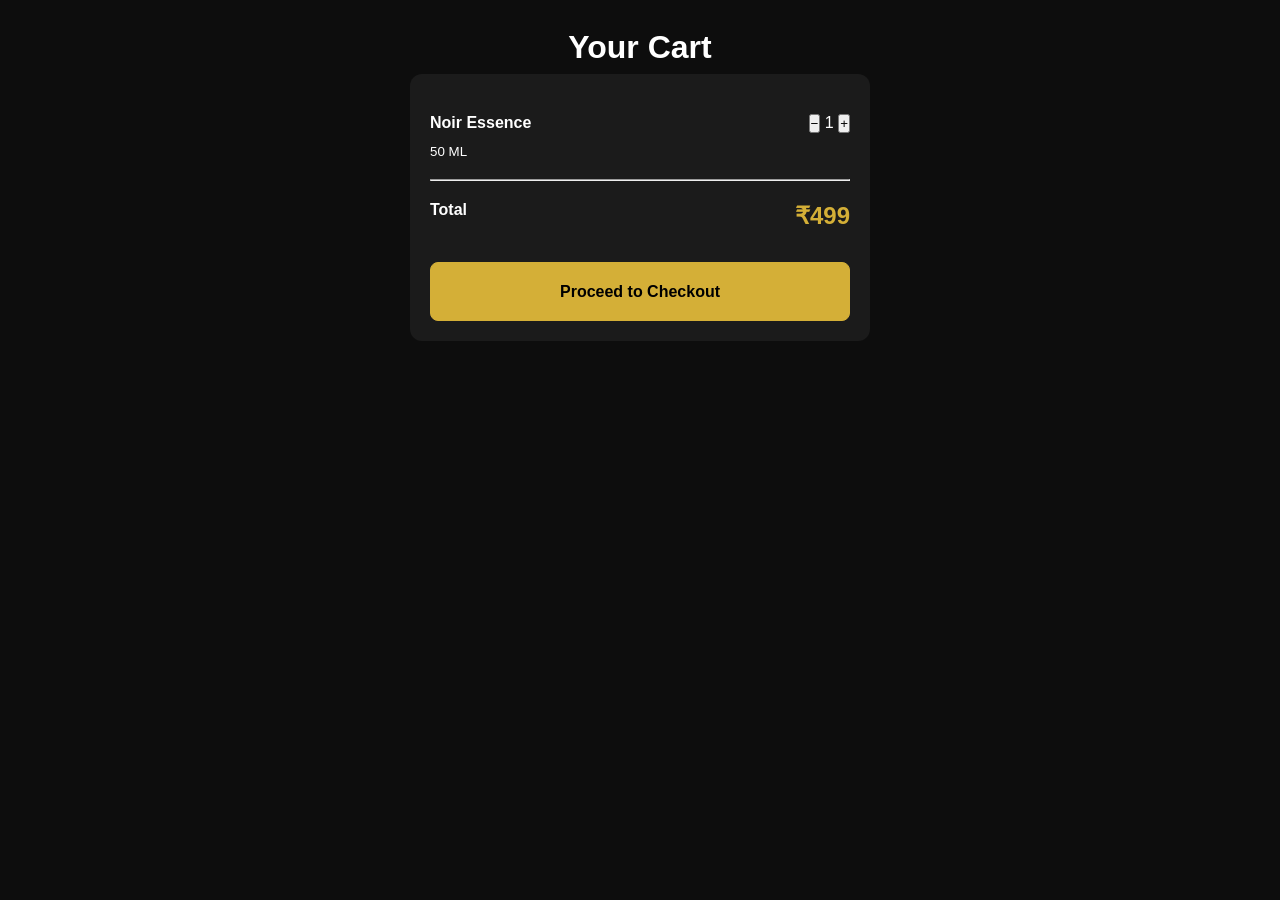
==== cart.html @ 66f0cb31 "Update cart.html" ====
<!DOCTYPE html>
<html lang="en">
<head>
<meta charset="UTF-8">
<meta name="viewport" content="width=device-width, initial-scale=1.0">
<title>Shopping Cart - Lorvien Parfums</title>

<link rel="stylesheet" href="style.css">

<style>
body{
    background:#0d0d0d;
    color:#fff;
    font-family:Arial,sans-serif;
    margin:0;
}

.container{
    max-width:500px;
    margin:auto;
    padding:20px;
}

.cart-box{
    background:#1b1b1b;
    padding:20px;
    border-radius:12px;
}

h1{
    text-align:center;
}

.row{
    display:flex;
    justify-content:space-between;
    margin:15px 0;
}

.price{
    color:#d4af37;
    font-size:24px;
    font-weight:bold;
}

.btn{
    display:block;
    width:100%;
    text-align:center;
    background:#d4af37;
    color:#000;
    padding:15px;
    text-decoration:none;
    border-radius:8px;
    font-weight:bold;
    margin-top:25px;
}
    <script>
let quantity = 1;
let price = 499;

function updateTotal() {
    document.getElementById("qty").innerText = quantity;
    document.getElementById("total").innerText = "₹" + (quantity * price);
}

function plus() {
    quantity++;
    updateTotal();
}

function minus() {
    if (quantity > 1) {
        quantity--;
        updateTotal();
    }
}
</script>
</style>

</head>
<body>

<div class="container">

<h1>Your Cart</h1>

<div class="cart-box">

<div class="row">

<div>
<strong>Noir Essence</strong><br>
<small>50 ML</small>
</div>

<div class="qty">
<button class="qty-btn" onclick="minus()">−</button>

<span id="qty">1</span>

<button class="qty-btn" onclick="plus()">+</button>
</div>

</div>

<hr>

<div class="row">
<strong>Total</strong>
<strong class="price">₹499</strong>
</div>

<a href="checkout.html" class="btn">
Proceed to Checkout
</a>

</div>

</div>

</body>
</html>
---- style.css ----
/* ==========================
   LORVIEN PARFUMS
   GLOBAL STYLES
========================== */

*{
    margin:0;
    padding:0;
    box-sizing:border-box;
}

html{
    scroll-behavior:smooth;
}

body{
    background:#000;
    color:#fff;
    font-family:'Poppins',sans-serif;
    overflow-x:hidden;
    line-height:1.7;
}

a{
    color:inherit;
    text-decoration:none;
}

img{
    width:100%;
    display:block;
}

/* ==========================
HEADER
========================== */

.header{

    position:fixed;

    top:0;

    left:0;

    width:100%;

    padding:22px 8%;

    display:flex;

    justify-content:space-between;

    align-items:center;

    z-index:1000;

    background:rgba(0,0,0,.25);

    backdrop-filter:blur(12px);

}

.logo{

    font-family:'Cormorant Garamond',serif;

    font-size:34px;

    font-weight:700;

    letter-spacing:4px;

}

.logo span{

    display:block;

    font-size:12px;

    letter-spacing:8px;

}

.menu-btn{

    width:40px;

    cursor:pointer;

}

.menu-btn span{

    display:block;

    height:2px;

    background:#fff;

    margin:8px 0;

    transition:.4s;

}

/* ==========================
FULL MENU
========================== */

.menu{

    position:fixed;

    top:-100%;

    left:0;

    width:100%;

    height:100vh;

    background:#000;

    display:flex;

    flex-direction:column;

    justify-content:center;

    align-items:center;

    gap:35px;

    transition:.5s;

    z-index:999;

}

.menu.active{

    top:0;

}

.menu a{

    font-size:28px;

    font-family:'Cormorant Garamond',serif;

    letter-spacing:2px;

}
/* ==========================
HERO
========================== */

.hero{

    height:100vh;

    background:url("assets/images/hero.jpg") center/cover no-repeat;

    display:flex;

    align-items:center;

    padding:0 8%;

    position:relative;

}

.hero::before{

    content:"";

    position:absolute;

    inset:0;

    background:rgba(0,0,0,.45);

}

.hero-content{

    position:relative;

    z-index:2;

    max-width:600px;

}

.small-title{

    text-transform:uppercase;

    letter-spacing:5px;

    font-size:14px;

    margin-bottom:18px;

    color:#d4af37;

}

.hero h1{

    font-family:'Cormorant Garamond',serif;

    font-size:72px;

    line-height:0.95;

    margin-bottom:25px;

}

.hero p{

    max-width:480px;

    color:#ddd;

    margin-bottom:35px;

}

/* ==========================
BUTTON
========================== */

.btn{

    display:inline-block;

    padding:15px 38px;

    border:1px solid #d4af37;

    color:#d4af37;

    transition:.35s;

}

.btn:hover{

    background:#d4af37;

    color:#000;

}

/* ==========================
SECTIONS
========================== */

.section{

    padding:100px 8%;

}

.section h2{

    font-family:'Cormorant Garamond',serif;

    font-size:48px;

    margin-bottom:40px;

}

/* ==========================
PRODUCTS
========================== */

.products{

    display:grid;

    grid-template-columns:repeat(auto-fit,minmax(240px,1fr));

    gap:30px;

}

.product-card{

    background:#111;

    padding:20px;

    transition:.35s;

    border:1px solid #222;

}

.product-card:hover{

    transform:translateY(-8px);

    border-color:#d4af37;

}

.product-card h3{

    margin-top:18px;

    font-family:'Cormorant Garamond',serif;

    font-size:30px;

}

.product-card p{

    color:#aaa;

    margin:10px 0;

}

.product-card span{

    color:#d4af37;

    font-weight:600;

}
/* ==========================
SIGNATURE
========================== */

.signature{
    display:grid;
    grid-template-columns:repeat(auto-fit,minmax(300px,1fr));
    gap:60px;
    align-items:center;
}

.signature-text p:first-child{
    color:#d4af37;
    letter-spacing:3px;
    text-transform:uppercase;
    margin-bottom:10px;
}

.signature-image img{
    border-radius:12px;
}

/* ==========================
ABOUT
========================== */

.about-text{
    max-width:700px;
    color:#bdbdbd;
    font-size:18px;
}

/* ==========================
CONTACT
========================== */

#contact p{
    margin:12px 0;
    color:#ccc;
}

/* ==========================
FOOTER
========================== */

footer{
    padding:50px 8%;
    border-top:1px solid #222;
    text-align:center;
    color:#888;
    font-size:14px;
}

/* ==========================
MOBILE
========================== */

@media (max-width:768px){

    .header{
        padding:18px 6%;
    }

    .logo{
        font-size:28px;
    }

    .hero{
        padding:0 6%;
    }

    .hero h1{
        font-size:48px;
    }

    .section{
        padding:70px 6%;
    }

    .section h2{
        font-size:36px;
    }

    .menu a{
        font-size:24px;
    }

    .btn{
        padding:14px 30px;
    }
}
.hero{
    min-height:100vh;
    display:flex;
    align-items:center;
    padding:0 8%;
    background:
        linear-gradient(rgba(0,0,0,.45), rgba(0,0,0,.45)),
        url("assets/images/hero.png");
    background-size:cover;
    background-position:center;
    background-repeat:no-repeat;
}

.hero-content{
    max-width:600px;
}

.hero h1{
    font-family:'Cormorant Garamond',serif;
    font-size:72px;
    line-height:1;
    margin:20px 0;
}

.hero p{
    color:#ddd;
}

.small-title{
    color:#d4af37;
    letter-spacing:4px;
    text-transform:uppercase;
}
@media (max-width:768px){

  .hero{
    justify-content:flex-start;
    align-items:flex-start;
    padding:140px 6% 60px;
  }

  .hero-content{
    max-width:320px;
  }

  .hero h1{
    font-size:56px;
    line-height:0.95;
  }

  .hero p{
    max-width:300px;
    font-size:16px;
  }

}
/* ==========================
PREMIUM PRODUCT CARDS
========================== */

.products{
    display:grid;
    grid-template-columns:repeat(auto-fit,minmax(280px,1fr));
    gap:35px;
}

.product-card{
    background:#111;
    border:1px solid #232323;
    border-radius:18px;
    overflow:hidden;
    transition:.4s ease;
}

.product-card:hover{
    transform:translateY(-10px);
    border-color:#d4af37;
    box-shadow:0 20px 45px rgba(212,175,55,.15);
}

.product-image{
    height:320px;
    overflow:hidden;
    background:#0a0a0a;
}

.product-image img{
    width:100%;
    height:100%;
    object-fit:cover;
    transition:.5s;
}

.product-card:hover .product-image img{
    transform:scale(1.08);
}

.product-info{
    padding:25px;
}

.product-category{
    color:#d4af37;
    text-transform:uppercase;
    font-size:12px;
    letter-spacing:3px;
}

.product-info h3{
    font-family:'Cormorant Garamond',serif;
    font-size:34px;
    margin:12px 0;
}

.product-info p{
    color:#bdbdbd;
    margin-bottom:25px;
}

.product-bottom{
    display:flex;
    justify-content:space-between;
    align-items:center;
}

.price{
    color:#d4af37;
    font-size:22px;
    font-weight:600;
}

.view-btn{
    border:1px solid #d4af37;
    padding:10px 18px;
    transition:.3s;
}

.view-btn:hover{
    background:#d4af37;
    color:#000;
}
/* ==========================
PREMIUM FOOTER
========================== */

.footer-content{
    max-width:600px;
    margin:auto;
}

.footer-content h3{
    font-family:'Cormorant Garamond',serif;
    font-size:42px;
    letter-spacing:8px;
    color:#fff;
    margin-bottom:15px;
}

.footer-content p{
    color:#bdbdbd;
    font-size:18px;
    line-height:1.8;
    margin-bottom:20px;
}

.footer-content span{
    color:#777;
    font-size:14px;
}
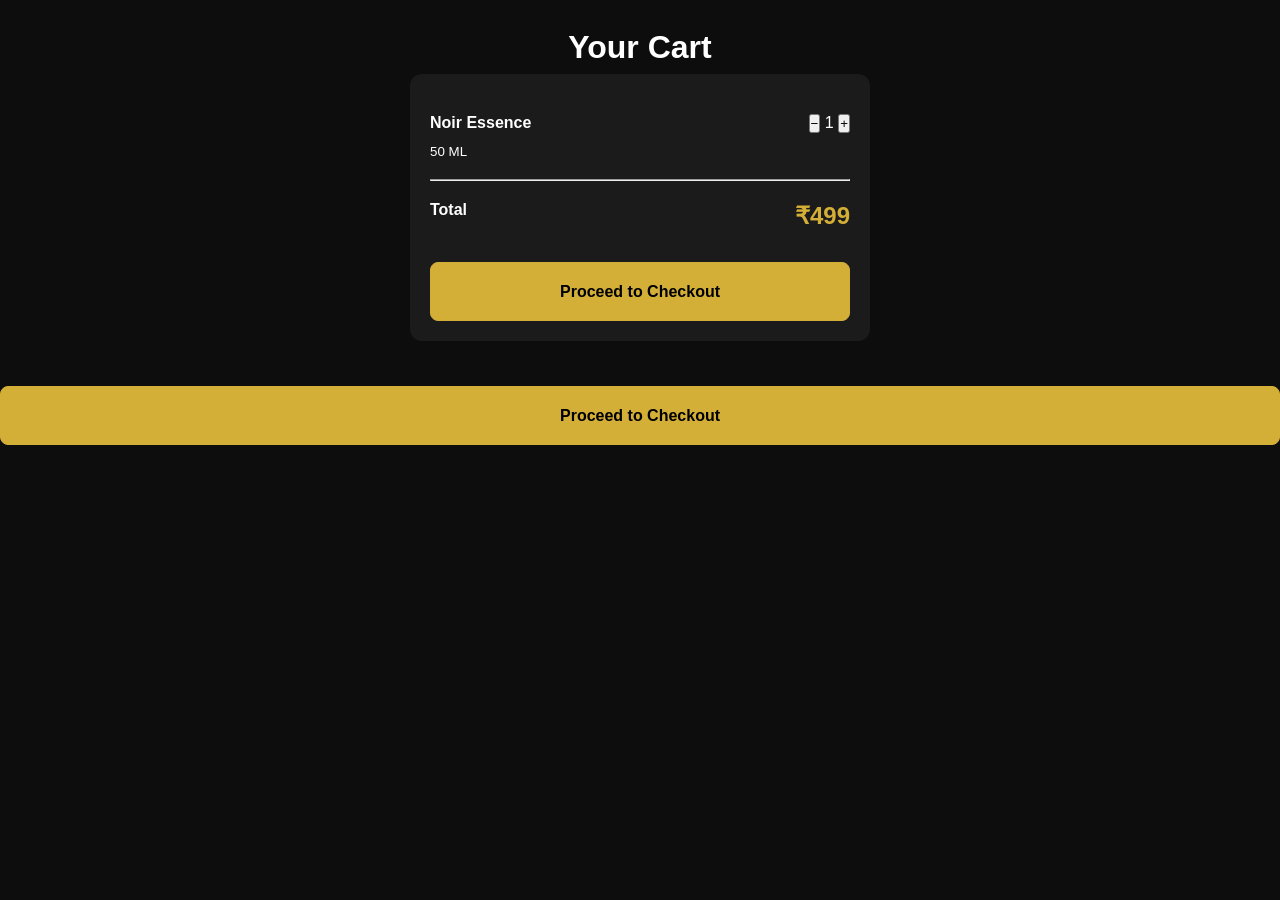
==== commit 20545d53: "Update cart.html" ====
--- a/cart.html
+++ b/cart.html
@@ -108,7 +108,7 @@
 
 <div class="row">
 <strong>Total</strong>
-<strong class="price">₹499</strong>
+<strong class="price" id="total">₹499</strong>
 </div>
 
 <a href="checkout.html" class="btn">
@@ -118,6 +118,37 @@
 </div>
 
 </div>
+<a href="checkout.html" class="btn">
+Proceed to Checkout
+</a>
+
+</div>
+
+</div>
+
+<script>
+let quantity = 1;
+const price = 499;
+
+function updateTotal() {
+    document.getElementById("qty").innerText = quantity;
+    document.getElementById("total").innerText = "₹" + (quantity * price);
+}
+
+function plus() {
+    quantity++;
+    updateTotal();
+}
+
+function minus() {
+    if (quantity > 1) {
+        quantity--;
+        updateTotal();
+    }
+}
+</script>
 
 </body>
 </html>
+</body>
+</html>
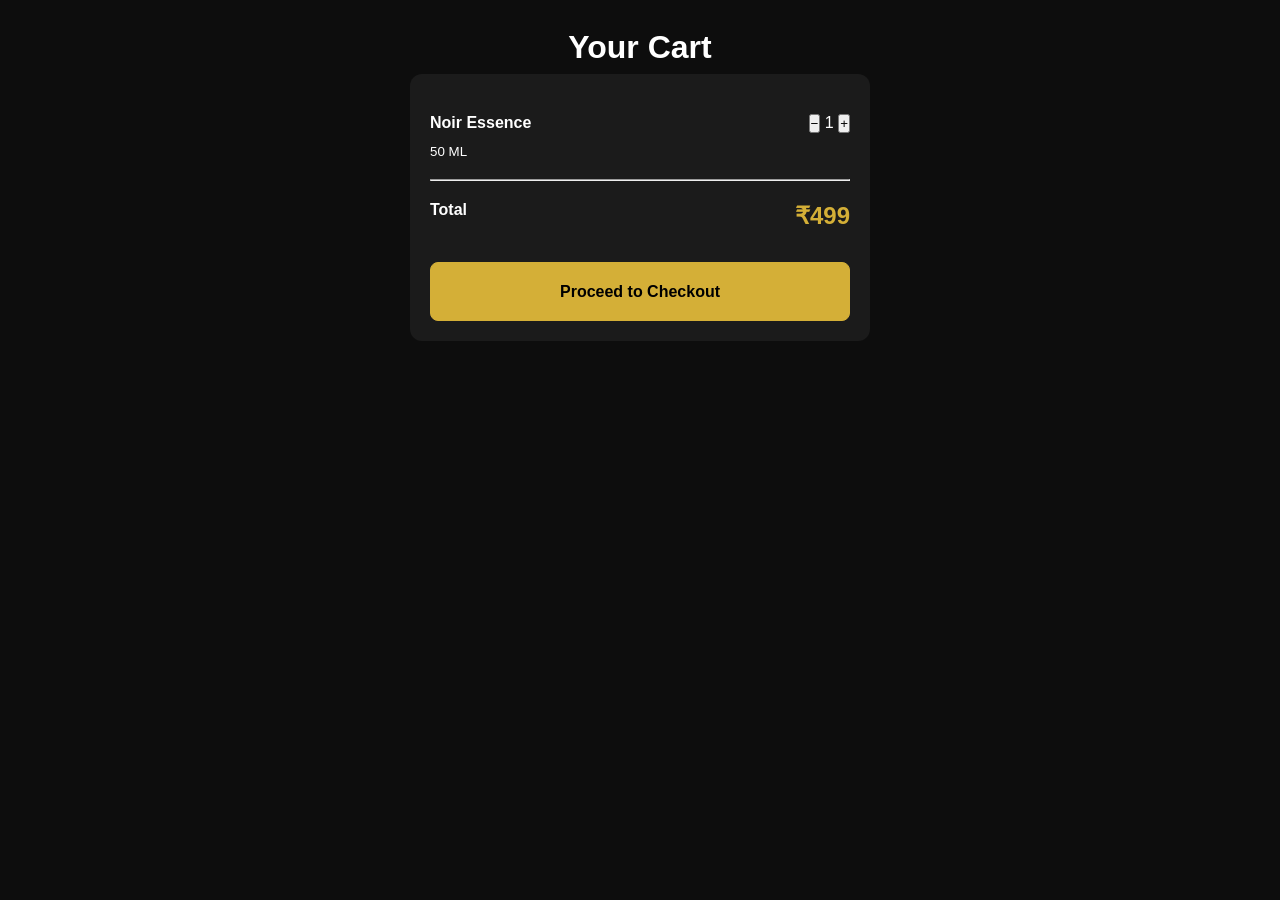
==== commit 71400ec2: "Update cart.html" ====
--- a/cart.html
+++ b/cart.html
@@ -117,10 +117,6 @@
 
 </div>
 
-</div>
-<a href="checkout.html" class="btn">
-Proceed to Checkout
-</a>
 
 </div>
 
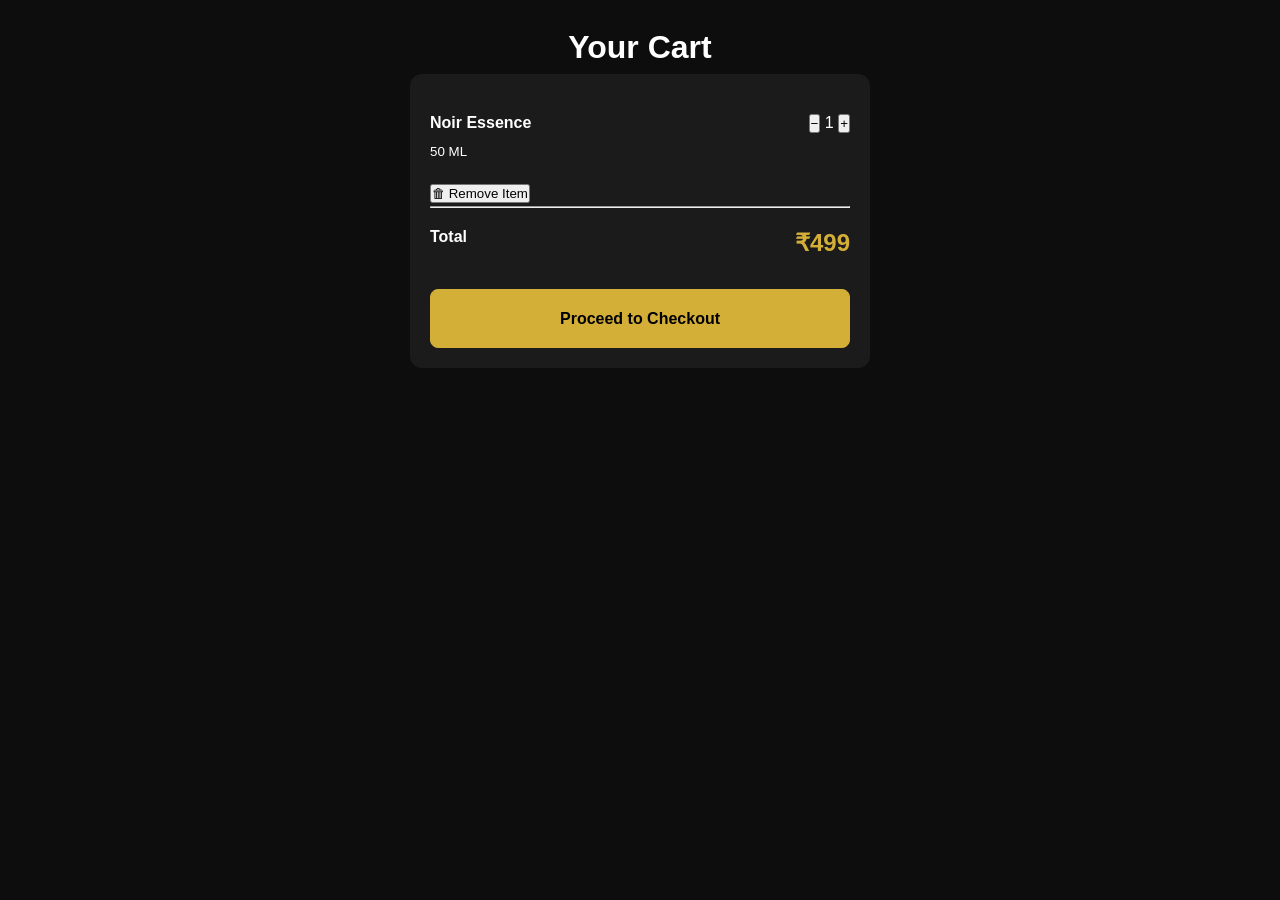
==== commit 91524322: "Update cart.html" ====
--- a/cart.html
+++ b/cart.html
@@ -103,7 +103,9 @@
 </div>
 
 </div>
-
+<button class="remove-btn" onclick="removeItem()">
+🗑 Remove Item
+</button>
 <hr>
 
 <div class="row">
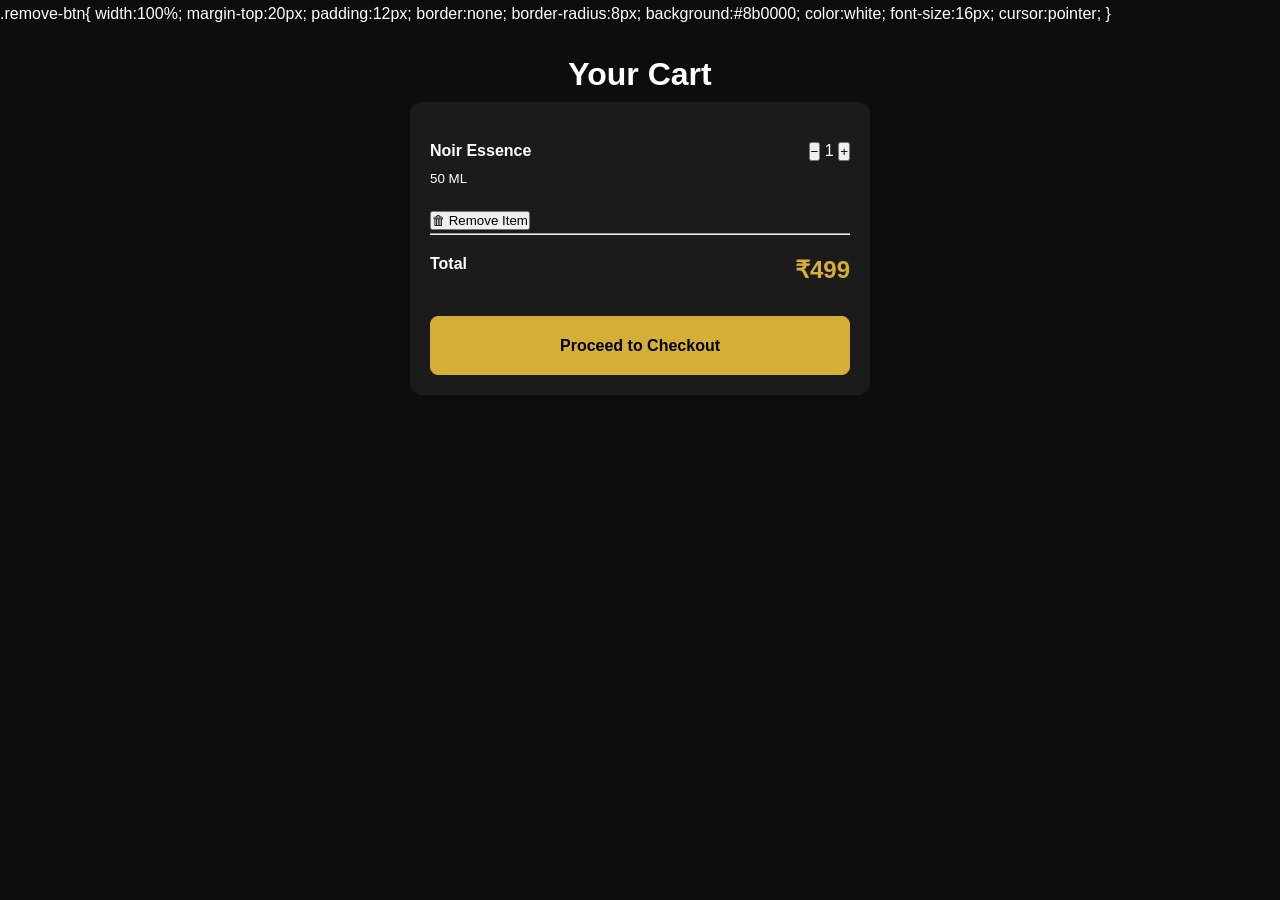
==== commit 9e51f559: "Update cart.html" ====
--- a/cart.html
+++ b/cart.html
@@ -6,7 +6,17 @@
 <title>Shopping Cart - Lorvien Parfums</title>
 
 <link rel="stylesheet" href="style.css">
-
+.remove-btn{
+    width:100%;
+    margin-top:20px;
+    padding:12px;
+    border:none;
+    border-radius:8px;
+    background:#8b0000;
+    color:white;
+    font-size:16px;
+    cursor:pointer;
+}
 <style>
 body{
     background:#0d0d0d;
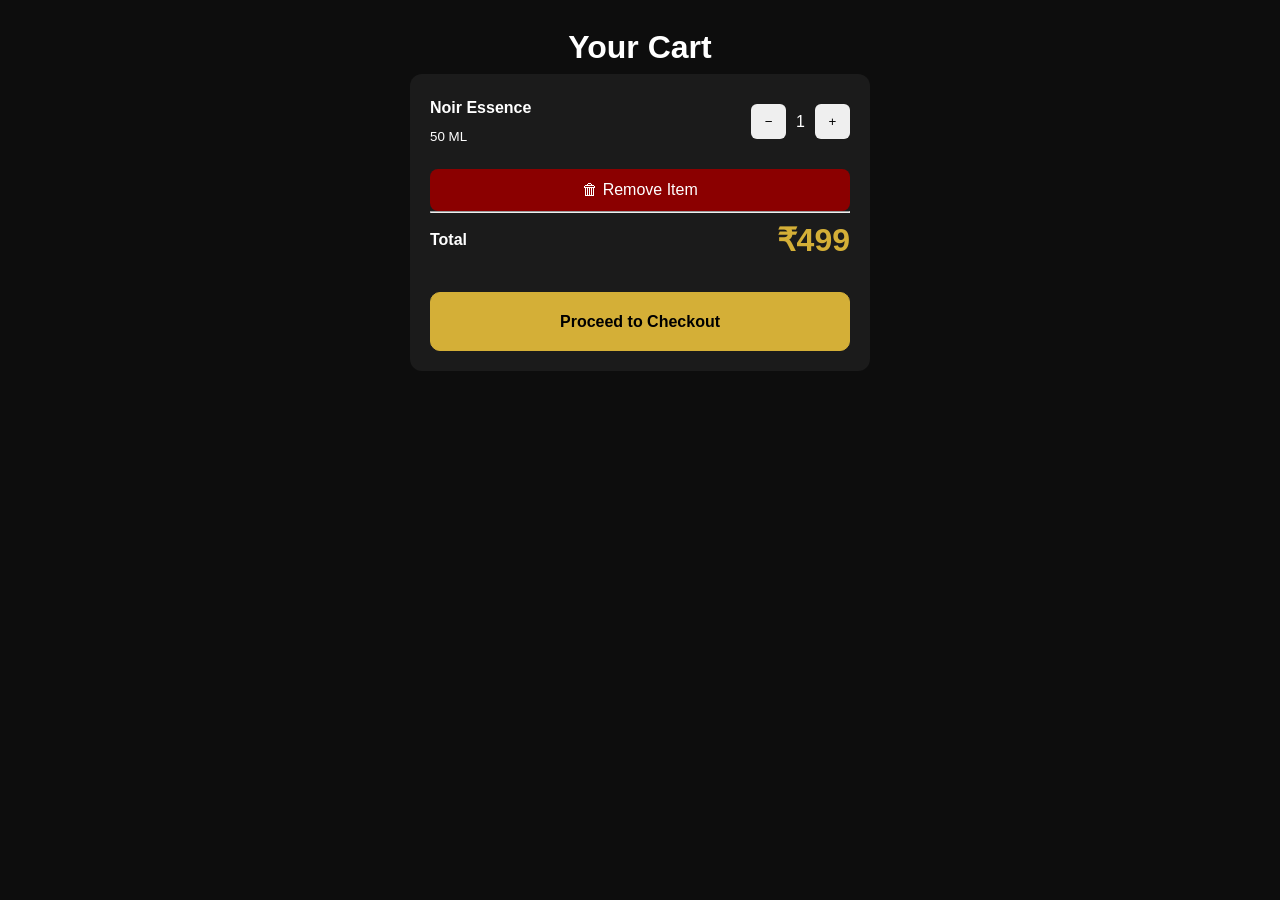
==== commit 8f5261e8: "Update cart.html" ====
--- a/cart.html
+++ b/cart.html
@@ -6,6 +6,61 @@
 <title>Shopping Cart - Lorvien Parfums</title>
 
 <link rel="stylesheet" href="style.css">
+
+<style>
+body{
+    background:#0d0d0d;
+    color:#fff;
+    font-family:Arial,sans-serif;
+    margin:0;
+}
+.container{
+    max-width:500px;
+    margin:auto;
+    padding:20px;
+}
+h1{
+    text-align:center;
+}
+.cart-box{
+    background:#1b1b1b;
+    padding:20px;
+    border-radius:12px;
+}
+.row{
+    display:flex;
+    justify-content:space-between;
+    align-items:center;
+}
+.price{
+    color:#d4af37;
+    font-size:32px;
+    font-weight:bold;
+}
+.btn{
+    display:block;
+    width:100%;
+    text-align:center;
+    padding:15px;
+    margin-top:25px;
+    background:#d4af37;
+    color:#000;
+    text-decoration:none;
+    border-radius:10px;
+    font-weight:bold;
+}
+.qty{
+    display:flex;
+    align-items:center;
+    gap:10px;
+}
+.qty-btn{
+    width:35px;
+    height:35px;
+    border:none;
+    border-radius:6px;
+    cursor:pointer;
+}
 .remove-btn{
     width:100%;
     margin-top:20px;
@@ -13,82 +68,13 @@
     border:none;
     border-radius:8px;
     background:#8b0000;
-    color:white;
+    color:#fff;
     font-size:16px;
     cursor:pointer;
 }
-<style>
-body{
-    background:#0d0d0d;
-    color:#fff;
-    font-family:Arial,sans-serif;
-    margin:0;
-}
+</style>
+</head>
 
-.container{
-    max-width:500px;
-    margin:auto;
-    padding:20px;
-}
-
-.cart-box{
-    background:#1b1b1b;
-    padding:20px;
-    border-radius:12px;
-}
-
-h1{
-    text-align:center;
-}
-
-.row{
-    display:flex;
-    justify-content:space-between;
-    margin:15px 0;
-}
-
-.price{
-    color:#d4af37;
-    font-size:24px;
-    font-weight:bold;
-}
-
-.btn{
-    display:block;
-    width:100%;
-    text-align:center;
-    background:#d4af37;
-    color:#000;
-    padding:15px;
-    text-decoration:none;
-    border-radius:8px;
-    font-weight:bold;
-    margin-top:25px;
-}
-    <script>
-let quantity = 1;
-let price = 499;
-
-function updateTotal() {
-    document.getElementById("qty").innerText = quantity;
-    document.getElementById("total").innerText = "₹" + (quantity * price);
-}
-
-function plus() {
-    quantity++;
-    updateTotal();
-}
-
-function minus() {
-    if (quantity > 1) {
-        quantity--;
-        updateTotal();
-    }
-}
-</script>
-</style>
-
-</head>
 <body>
 
 <div class="container">
@@ -113,14 +99,20 @@
 </div>
 
 </div>
+
 <button class="remove-btn" onclick="removeItem()">
 🗑 Remove Item
 </button>
+
 <hr>
 
 <div class="row">
 <strong>Total</strong>
-<strong class="price" id="total">₹499</strong>
+
+<div class="price">
+₹<span id="total">499</span>
+</div>
+
 </div>
 
 <a href="checkout.html" class="btn">
@@ -129,34 +121,47 @@
 
 </div>
 
-
 </div>
-
-</div>
-
 <script>
 let quantity = 1;
 const price = 499;
 
-function updateTotal() {
+function updateTotal(){
     document.getElementById("qty").innerText = quantity;
-    document.getElementById("total").innerText = "₹" + (quantity * price);
+    document.getElementById("total").innerText = quantity * price;
 }
 
-function plus() {
+function plus(){
     quantity++;
     updateTotal();
 }
 
-function minus() {
-    if (quantity > 1) {
+function minus(){
+    if(quantity > 1){
         quantity--;
         updateTotal();
     }
+}
+
+function removeItem(){
+
+    if(confirm("Remove this product from cart?")){
+
+        document.querySelector(".cart-box").innerHTML = `
+        <h2 style="text-align:center;">🛒</h2>
+
+        <h3 style="text-align:center;">
+        Your cart is empty
+        </h3>
+
+        <a href="index.html" class="btn">
+        Continue Shopping
+        </a>
+        `;
+    }
+
 }
 </script>
 
 </body>
 </html>
-</body>
-</html>
